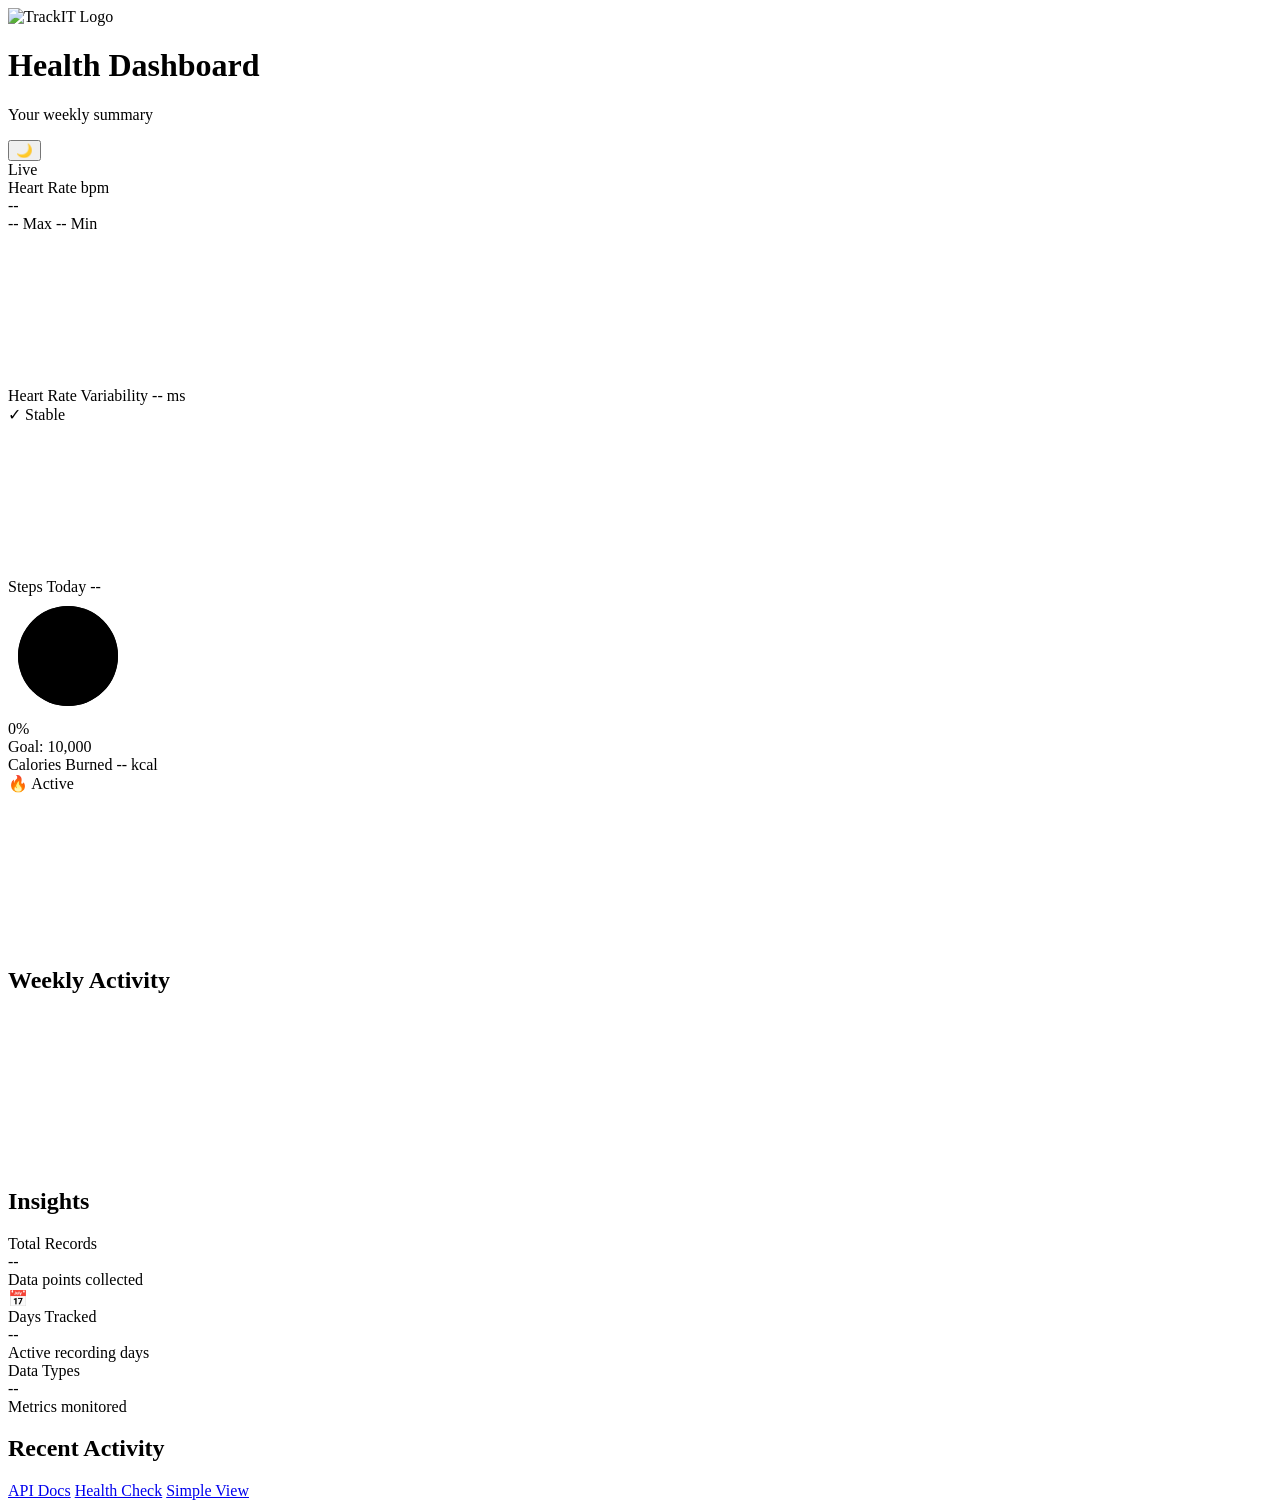
==== server/templates/dashboard.html @ 0f611f2c "feat: Add dashboard HTML, CSS, and JS files; implement dark mode toggle and chart rendering" ====
<!DOCTYPE html>
<html lang="en">
<head>
    <meta charset="UTF-8">
    <meta name="viewport" content="width=device-width, initial-scale=1.0">
    <title>TrackIT - Health Dashboard</title>
    <link rel="icon" type="image/png" href="/static/logo.png">
    <script src="https://cdn.jsdelivr.net/npm/chart.js@4.4.0/dist/chart.umd.min.js"></script>
    <link rel="stylesheet" href="/static/dashboard.css">
</head>
<body>
    <div class="app-container">
        <header class="app-header">
            <div class="header-content">
                <img src="/static/logo.png" alt="TrackIT Logo" class="header-logo">
                <div>
                    <h1>Health Dashboard</h1>
                    <p class="greeting">Your weekly summary</p>
                </div>
            </div>
            <div class="header-actions">
                <button class="theme-toggle" id="themeToggle" aria-label="Toggle dark mode">
                    <span class="theme-icon">🌙</span>
                </button>
                <div class="status-indicator">
                    <span class="status-dot"></span>
                    <span>Live</span>
                </div>
            </div>
        </header>

        <div class="metrics-grid">
            <div class="metric-card hero-card">
                <div class="metric-header">
                    <span class="metric-label">Heart Rate</span>
                    <span class="metric-unit">bpm</span>
                </div>
                <div class="metric-value" id="heartRate">--</div>
                <div class="metric-range">
                    <span id="hrMax">--</span> Max
                    <span id="hrMin">--</span> Min
                </div>
                <div class="ecg-chart-container">
                    <canvas id="ecgChart"></canvas>
                </div>
            </div>

            <div class="metric-card">
                <div class="metric-header">
                    <span class="metric-label">Heart Rate Variability</span>
                    <span class="metric-value-small" id="hrvValue">-- ms</span>
                </div>
                <div class="status-badge stable">
                    <span class="status-icon">✓</span>
                    <span id="hrvStatus">Stable</span>
                </div>
                <div class="mini-chart-container">
                    <canvas id="hrvChart"></canvas>
                </div>
            </div>

            <div class="metric-card">
                <div class="metric-header">
                    <span class="metric-label">Steps Today</span>
                    <span class="metric-value-small" id="stepsValue">--</span>
                </div>
                <div class="progress-ring">
                    <svg width="120" height="120">
                        <circle class="progress-bg" cx="60" cy="60" r="50"></circle>
                        <circle class="progress-fill" id="stepsProgress" cx="60" cy="60" r="50"></circle>
                    </svg>
                    <div class="progress-text">
                        <span id="stepsPercent">0%</span>
                    </div>
                </div>
                <div class="metric-detail" id="stepsGoal">Goal: 10,000</div>
            </div>

            <div class="metric-card">
                <div class="metric-header">
                    <span class="metric-label">Calories Burned</span>
                    <span class="metric-value-small" id="caloriesValue">-- kcal</span>
                </div>
                <div class="status-badge low">
                    <span class="status-icon">🔥</span>
                    <span id="caloriesStatus">Active</span>
                </div>
                <div class="mini-chart-container">
                    <canvas id="caloriesChart"></canvas>
                </div>
            </div>
        </div>

        <div class="weekly-section">
            <h2 class="section-title">Weekly Activity</h2>
            <div class="weekly-chart-card">
                <canvas id="weeklyChart"></canvas>
            </div>
        </div>

        <div class="insights-section">
            <h2 class="section-title">Insights</h2>
            <div class="insights-grid">
                <div class="insight-card">
                    <div class="insight-icon"></div>
                    <div class="insight-content">
                        <div class="insight-title">Total Records</div>
                        <div class="insight-value" id="totalRecords">--</div>
                        <div class="insight-detail">Data points collected</div>
                    </div>
                </div>
                <div class="insight-card">
                    <div class="insight-icon">📅</div>
                    <div class="insight-content">
                        <div class="insight-title">Days Tracked</div>
                        <div class="insight-value" id="daysTracked">--</div>
                        <div class="insight-detail">Active recording days</div>
                    </div>
                </div>
                <div class="insight-card">
                    <div class="insight-icon"></div>
                    <div class="insight-content">
                        <div class="insight-title">Data Types</div>
                        <div class="insight-value" id="dataTypes">--</div>
                        <div class="insight-detail">Metrics monitored</div>
                    </div>
                </div>
            </div>
        </div>

        <div class="recent-section">
            <h2 class="section-title">Recent Activity</h2>
            <div class="activity-list" id="activityList">
            </div>
        </div>

        <footer class="app-footer">
            <a href="/docs">API Docs</a>
            <a href="/health">Health Check</a>
            <a href="/bare">Simple View</a>
        </footer>
    </div>

    <script src="/static/dashboard.js"></script>
</body>
</html>
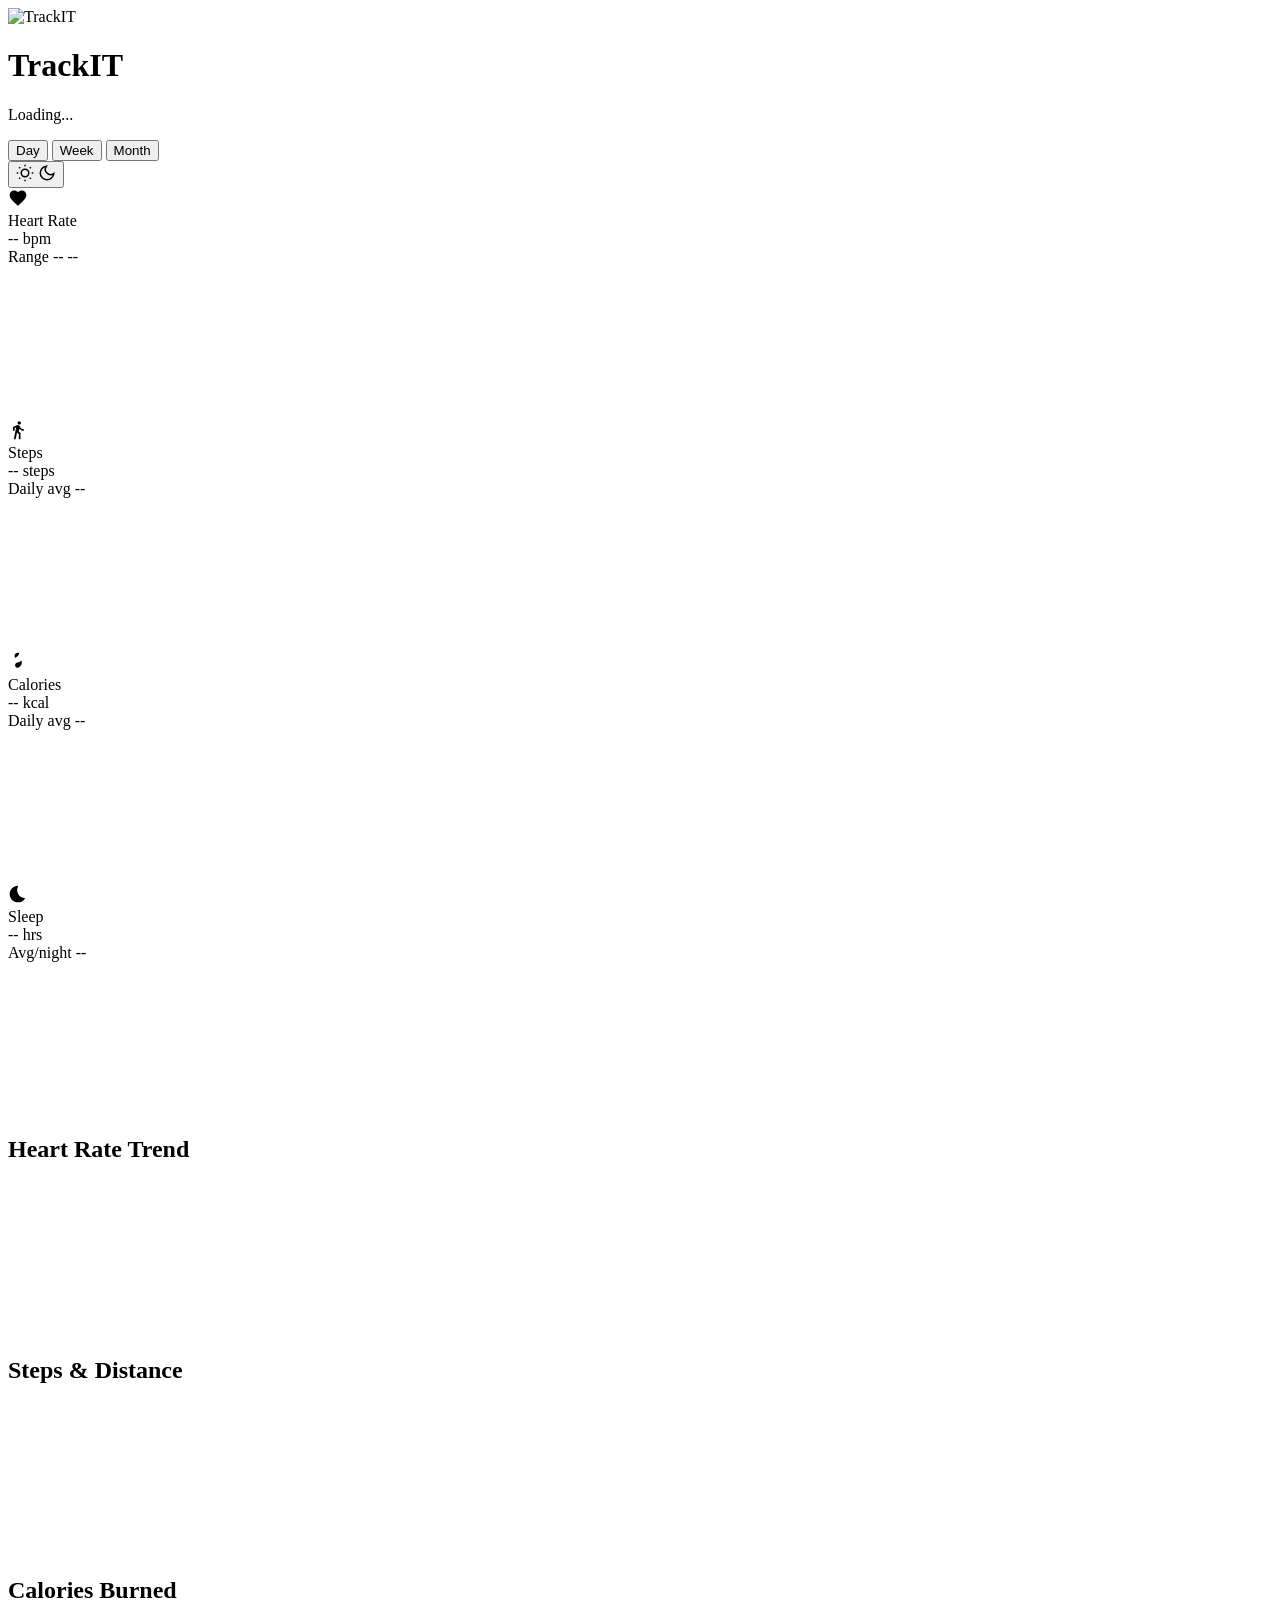
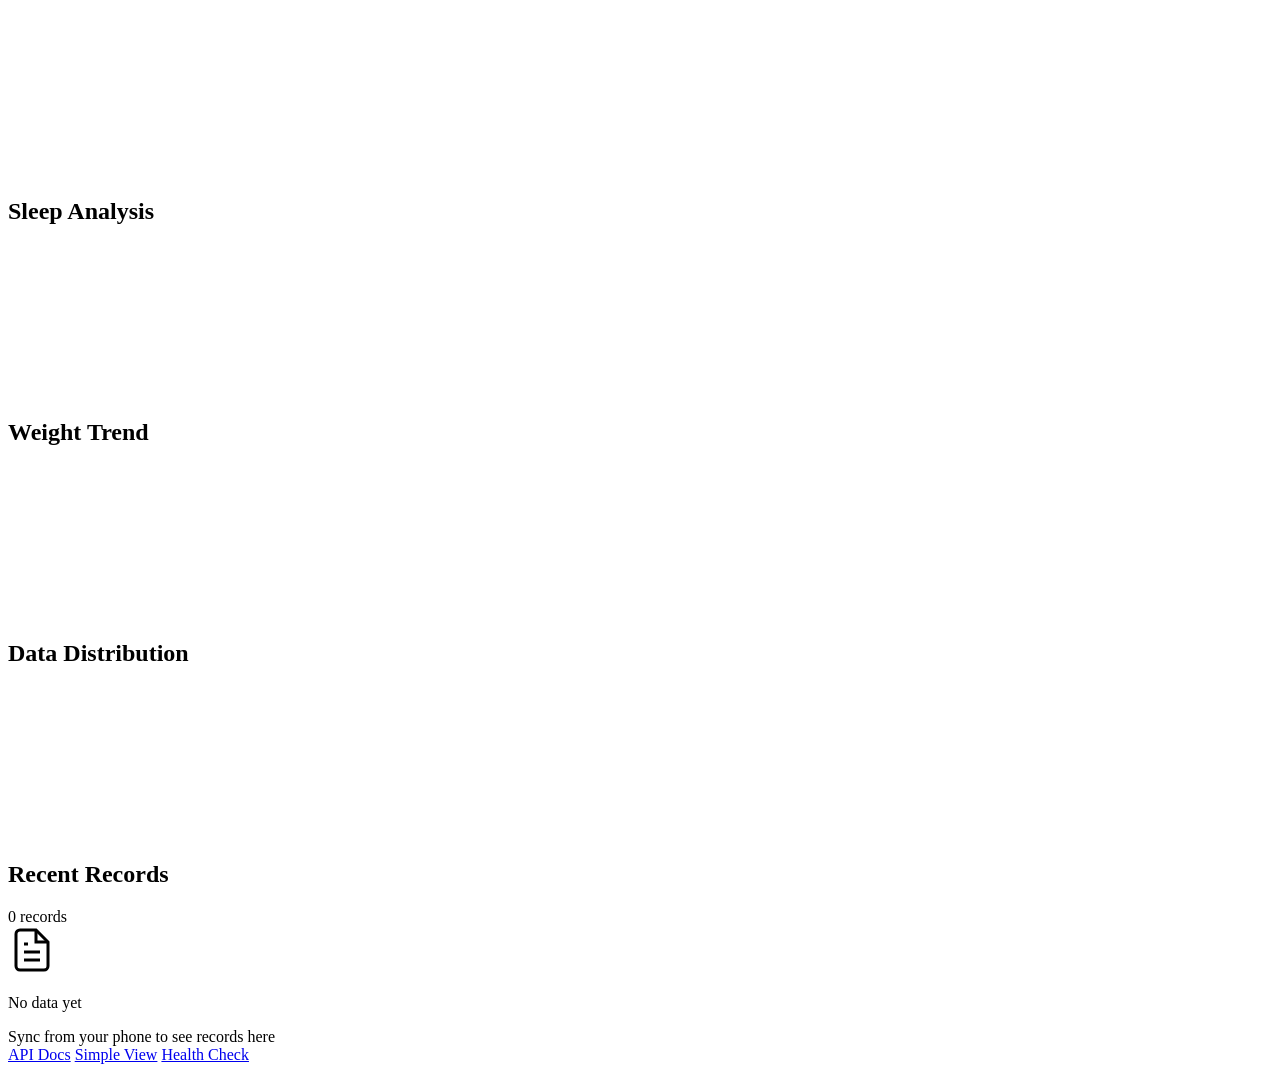
==== commit 10927689: "Refactor dashboard.js: Update color scheme, enhance chart rendering, and improve data fetching logic" ====
--- a/server/templates/dashboard.html
+++ b/server/templates/dashboard.html
@@ -3,141 +3,200 @@
 <head>
     <meta charset="UTF-8">
     <meta name="viewport" content="width=device-width, initial-scale=1.0">
-    <title>TrackIT - Health Dashboard</title>
+    <title>TrackIT - Health Observatory</title>
     <link rel="icon" type="image/png" href="/static/logo.png">
+    <link rel="preconnect" href="https://fonts.googleapis.com">
+    <link rel="preconnect" href="https://fonts.gstatic.com" crossorigin>
+    <link href="https://fonts.googleapis.com/css2?family=Space+Grotesk:wght@400;500;600;700&family=Inter:wght@400;500;600&family=JetBrains+Mono:wght@400;500;600&display=swap" rel="stylesheet">
     <script src="https://cdn.jsdelivr.net/npm/chart.js@4.4.0/dist/chart.umd.min.js"></script>
     <link rel="stylesheet" href="/static/dashboard.css">
 </head>
 <body>
     <div class="app-container">
         <header class="app-header">
-            <div class="header-content">
-                <img src="/static/logo.png" alt="TrackIT Logo" class="header-logo">
-                <div>
-                    <h1>Health Dashboard</h1>
-                    <p class="greeting">Your weekly summary</p>
-                </div>
-            </div>
-            <div class="header-actions">
-                <button class="theme-toggle" id="themeToggle" aria-label="Toggle dark mode">
-                    <span class="theme-icon">🌙</span>
+            <div class="header-left">
+                <img src="/static/logo.png" alt="TrackIT" class="header-logo">
+                <div class="header-text">
+                    <h1>TrackIT</h1>
+                    <p class="header-subtitle" id="dateRangeLabel">Loading...</p>
+                </div>
+            </div>
+            <div class="header-right">
+                <div class="range-selector" id="rangeSelector">
+                    <button class="range-btn" data-range="day">Day</button>
+                    <button class="range-btn active" data-range="week">Week</button>
+                    <button class="range-btn" data-range="month">Month</button>
+                </div>
+                <button class="theme-toggle" id="themeToggle" aria-label="Toggle theme">
+                    <svg class="icon-sun" width="18" height="18" viewBox="0 0 24 24" fill="none" stroke="currentColor" stroke-width="2">
+                        <circle cx="12" cy="12" r="5"/><path d="M12 1v2M12 21v2M4.22 4.22l1.42 1.42M18.36 18.36l1.42 1.42M1 12h2M21 12h2M4.22 19.78l1.42-1.42M18.36 5.64l1.42-1.42"/>
+                    </svg>
+                    <svg class="icon-moon" width="18" height="18" viewBox="0 0 24 24" fill="none" stroke="currentColor" stroke-width="2">
+                        <path d="M21 12.79A9 9 0 1 1 11.21 3 7 7 0 0 0 21 12.79z"/>
+                    </svg>
                 </button>
-                <div class="status-indicator">
-                    <span class="status-dot"></span>
-                    <span>Live</span>
-                </div>
             </div>
         </header>
 
-        <div class="metrics-grid">
-            <div class="metric-card hero-card">
-                <div class="metric-header">
+        <div class="metrics-row" id="metricsRow">
+            <div class="metric-card" data-type="HEART_RATE">
+                <div class="metric-top">
+                    <div class="metric-icon heart">
+                        <svg width="20" height="20" viewBox="0 0 24 24" fill="currentColor"><path d="M12 21.35l-1.45-1.32C5.4 15.36 2 12.28 2 8.5 2 5.42 4.42 3 7.5 3c1.74 0 3.41.81 4.5 2.09C13.09 3.81 14.76 3 16.5 3 19.58 3 22 5.42 22 8.5c0 3.78-3.4 6.86-8.55 11.54L12 21.35z"/></svg>
+                    </div>
                     <span class="metric-label">Heart Rate</span>
+                </div>
+                <div class="metric-value-row">
+                    <span class="metric-value" id="hrValue">--</span>
                     <span class="metric-unit">bpm</span>
                 </div>
-                <div class="metric-value" id="heartRate">--</div>
-                <div class="metric-range">
-                    <span id="hrMax">--</span> Max
-                    <span id="hrMin">--</span> Min
-                </div>
-                <div class="ecg-chart-container">
-                    <canvas id="ecgChart"></canvas>
-                </div>
-            </div>
-
-            <div class="metric-card">
-                <div class="metric-header">
-                    <span class="metric-label">Heart Rate Variability</span>
-                    <span class="metric-value-small" id="hrvValue">-- ms</span>
-                </div>
-                <div class="status-badge stable">
-                    <span class="status-icon">✓</span>
-                    <span id="hrvStatus">Stable</span>
-                </div>
-                <div class="mini-chart-container">
-                    <canvas id="hrvChart"></canvas>
-                </div>
-            </div>
-
-            <div class="metric-card">
-                <div class="metric-header">
-                    <span class="metric-label">Steps Today</span>
-                    <span class="metric-value-small" id="stepsValue">--</span>
-                </div>
-                <div class="progress-ring">
-                    <svg width="120" height="120">
-                        <circle class="progress-bg" cx="60" cy="60" r="50"></circle>
-                        <circle class="progress-fill" id="stepsProgress" cx="60" cy="60" r="50"></circle>
-                    </svg>
-                    <div class="progress-text">
-                        <span id="stepsPercent">0%</span>
-                    </div>
-                </div>
-                <div class="metric-detail" id="stepsGoal">Goal: 10,000</div>
-            </div>
-
-            <div class="metric-card">
-                <div class="metric-header">
-                    <span class="metric-label">Calories Burned</span>
-                    <span class="metric-value-small" id="caloriesValue">-- kcal</span>
-                </div>
-                <div class="status-badge low">
-                    <span class="status-icon">🔥</span>
-                    <span id="caloriesStatus">Active</span>
-                </div>
-                <div class="mini-chart-container">
+                <div class="metric-meta">
+                    <span class="metric-range-label">Range</span>
+                    <span class="metric-range-val" id="hrRange">-- --</span>
+                </div>
+                <div class="sparkline-container">
+                    <canvas id="hrSparkline"></canvas>
+                </div>
+            </div>
+
+            <div class="metric-card" data-type="STEPS">
+                <div class="metric-top">
+                    <div class="metric-icon steps">
+                        <svg width="20" height="20" viewBox="0 0 24 24" fill="currentColor"><path d="M13.5 5.5c1.1 0 2-.9 2-2s-.9-2-2-2-2 .9-2 2 .9 2 2 2zM9.8 8.9L7 23h2.1l1.8-8 2.1 2v6h2v-7.5l-2.1-2 .6-3C14.8 12 16.8 13 19 13v-2c-1.9 0-3.5-1-4.3-2.4l-1-1.6c-.4-.6-1-1-1.7-1-.3 0-.5.1-.8.1L6 8.3V13h2V9.6l1.8-.7"/></svg>
+                    </div>
+                    <span class="metric-label">Steps</span>
+                </div>
+                <div class="metric-value-row">
+                    <span class="metric-value" id="stepsValue">--</span>
+                    <span class="metric-unit">steps</span>
+                </div>
+                <div class="metric-meta">
+                    <span class="metric-range-label">Daily avg</span>
+                    <span class="metric-range-val" id="stepsAvg">--</span>
+                </div>
+                <div class="sparkline-container">
+                    <canvas id="stepsSparkline"></canvas>
+                </div>
+            </div>
+
+            <div class="metric-card" data-type="CALORIES">
+                <div class="metric-top">
+                    <div class="metric-icon calories">
+                        <svg width="20" height="20" viewBox="0 0 24 24" fill="currentColor"><path d="M11.71 19c-1.78 0-3.22-1.4-3.22-3.14 0-1.62 1.05-2.76 2.81-3.12 1.77-.36 3.6-1.21 4.62-2.58.39.89.69 1.78.69 2.58 0 3.14-2.81 6.26-4.9 6.26zM13.5 1c0 2.76-2.81 5.26-4.9 6.26-.39-.89-.69-1.78-.69-2.58C7.91 1.54 10.72 1 13.5 1z"/></svg>
+                    </div>
+                    <span class="metric-label">Calories</span>
+                </div>
+                <div class="metric-value-row">
+                    <span class="metric-value" id="caloriesValue">--</span>
+                    <span class="metric-unit">kcal</span>
+                </div>
+                <div class="metric-meta">
+                    <span class="metric-range-label">Daily avg</span>
+                    <span class="metric-range-val" id="caloriesAvg">--</span>
+                </div>
+                <div class="sparkline-container">
+                    <canvas id="caloriesSparkline"></canvas>
+                </div>
+            </div>
+
+            <div class="metric-card" data-type="SLEEP">
+                <div class="metric-top">
+                    <div class="metric-icon sleep">
+                        <svg width="20" height="20" viewBox="0 0 24 24" fill="currentColor"><path d="M12.34 2.02C6.59 1.82 2 6.42 2 12c0 5.52 4.48 10 10 10 3.71 0 6.93-2.02 8.66-5.02-7.51-.25-12.09-7.99-8.32-14.96z"/></svg>
+                    </div>
+                    <span class="metric-label">Sleep</span>
+                </div>
+                <div class="metric-value-row">
+                    <span class="metric-value" id="sleepValue">--</span>
+                    <span class="metric-unit">hrs</span>
+                </div>
+                <div class="metric-meta">
+                    <span class="metric-range-label">Avg/night</span>
+                    <span class="metric-range-val" id="sleepAvg">--</span>
+                </div>
+                <div class="sparkline-container">
+                    <canvas id="sleepSparkline"></canvas>
+                </div>
+            </div>
+        </div>
+
+        <div class="charts-grid">
+            <div class="chart-panel wide">
+                <div class="chart-header">
+                    <h2 class="chart-title">Heart Rate Trend</h2>
+                    <div class="chart-legend" id="hrLegend"></div>
+                </div>
+                <div class="chart-body">
+                    <canvas id="hrChart"></canvas>
+                </div>
+            </div>
+
+            <div class="chart-panel">
+                <div class="chart-header">
+                    <h2 class="chart-title">Steps & Distance</h2>
+                </div>
+                <div class="chart-body">
+                    <canvas id="stepsChart"></canvas>
+                </div>
+            </div>
+
+            <div class="chart-panel">
+                <div class="chart-header">
+                    <h2 class="chart-title">Calories Burned</h2>
+                </div>
+                <div class="chart-body">
                     <canvas id="caloriesChart"></canvas>
                 </div>
             </div>
+
+            <div class="chart-panel">
+                <div class="chart-header">
+                    <h2 class="chart-title">Sleep Analysis</h2>
+                </div>
+                <div class="chart-body">
+                    <canvas id="sleepChart"></canvas>
+                </div>
+            </div>
+
+            <div class="chart-panel">
+                <div class="chart-header">
+                    <h2 class="chart-title">Weight Trend</h2>
+                </div>
+                <div class="chart-body">
+                    <canvas id="weightChart"></canvas>
+                </div>
+            </div>
         </div>
 
-        <div class="weekly-section">
-            <h2 class="section-title">Weekly Activity</h2>
-            <div class="weekly-chart-card">
-                <canvas id="weeklyChart"></canvas>
-            </div>
-        </div>
-
-        <div class="insights-section">
-            <h2 class="section-title">Insights</h2>
-            <div class="insights-grid">
-                <div class="insight-card">
-                    <div class="insight-icon"></div>
-                    <div class="insight-content">
-                        <div class="insight-title">Total Records</div>
-                        <div class="insight-value" id="totalRecords">--</div>
-                        <div class="insight-detail">Data points collected</div>
-                    </div>
-                </div>
-                <div class="insight-card">
-                    <div class="insight-icon">📅</div>
-                    <div class="insight-content">
-                        <div class="insight-title">Days Tracked</div>
-                        <div class="insight-value" id="daysTracked">--</div>
-                        <div class="insight-detail">Active recording days</div>
-                    </div>
-                </div>
-                <div class="insight-card">
-                    <div class="insight-icon"></div>
-                    <div class="insight-content">
-                        <div class="insight-title">Data Types</div>
-                        <div class="insight-value" id="dataTypes">--</div>
-                        <div class="insight-detail">Metrics monitored</div>
-                    </div>
-                </div>
-            </div>
-        </div>
-
-        <div class="recent-section">
-            <h2 class="section-title">Recent Activity</h2>
-            <div class="activity-list" id="activityList">
+        <div class="bottom-grid">
+            <div class="chart-panel">
+                <div class="chart-header">
+                    <h2 class="chart-title">Data Distribution</h2>
+                </div>
+                <div class="chart-body donut-body">
+                    <canvas id="distributionChart"></canvas>
+                </div>
+            </div>
+
+            <div class="recent-panel">
+                <div class="chart-header">
+                    <h2 class="chart-title">Recent Records</h2>
+                    <span class="record-count" id="recordCount">0 records</span>
+                </div>
+                <div class="records-list" id="recordsList">
+                    <div class="empty-state">
+                        <svg width="48" height="48" viewBox="0 0 24 24" fill="none" stroke="currentColor" stroke-width="1.5"><path d="M14 2H6a2 2 0 0 0-2 2v16a2 2 0 0 0 2 2h12a2 2 0 0 0 2-2V8z"/><polyline points="14 2 14 8 20 8"/><line x1="16" y1="13" x2="8" y2="13"/><line x1="16" y1="17" x2="8" y2="17"/><polyline points="10 9 9 9 8 9"/></svg>
+                        <p>No data yet</p>
+                        <span>Sync from your phone to see records here</span>
+                    </div>
+                </div>
             </div>
         </div>
 
         <footer class="app-footer">
             <a href="/docs">API Docs</a>
+            <a href="/bare">Simple View</a>
             <a href="/health">Health Check</a>
-            <a href="/bare">Simple View</a>
         </footer>
     </div>
 
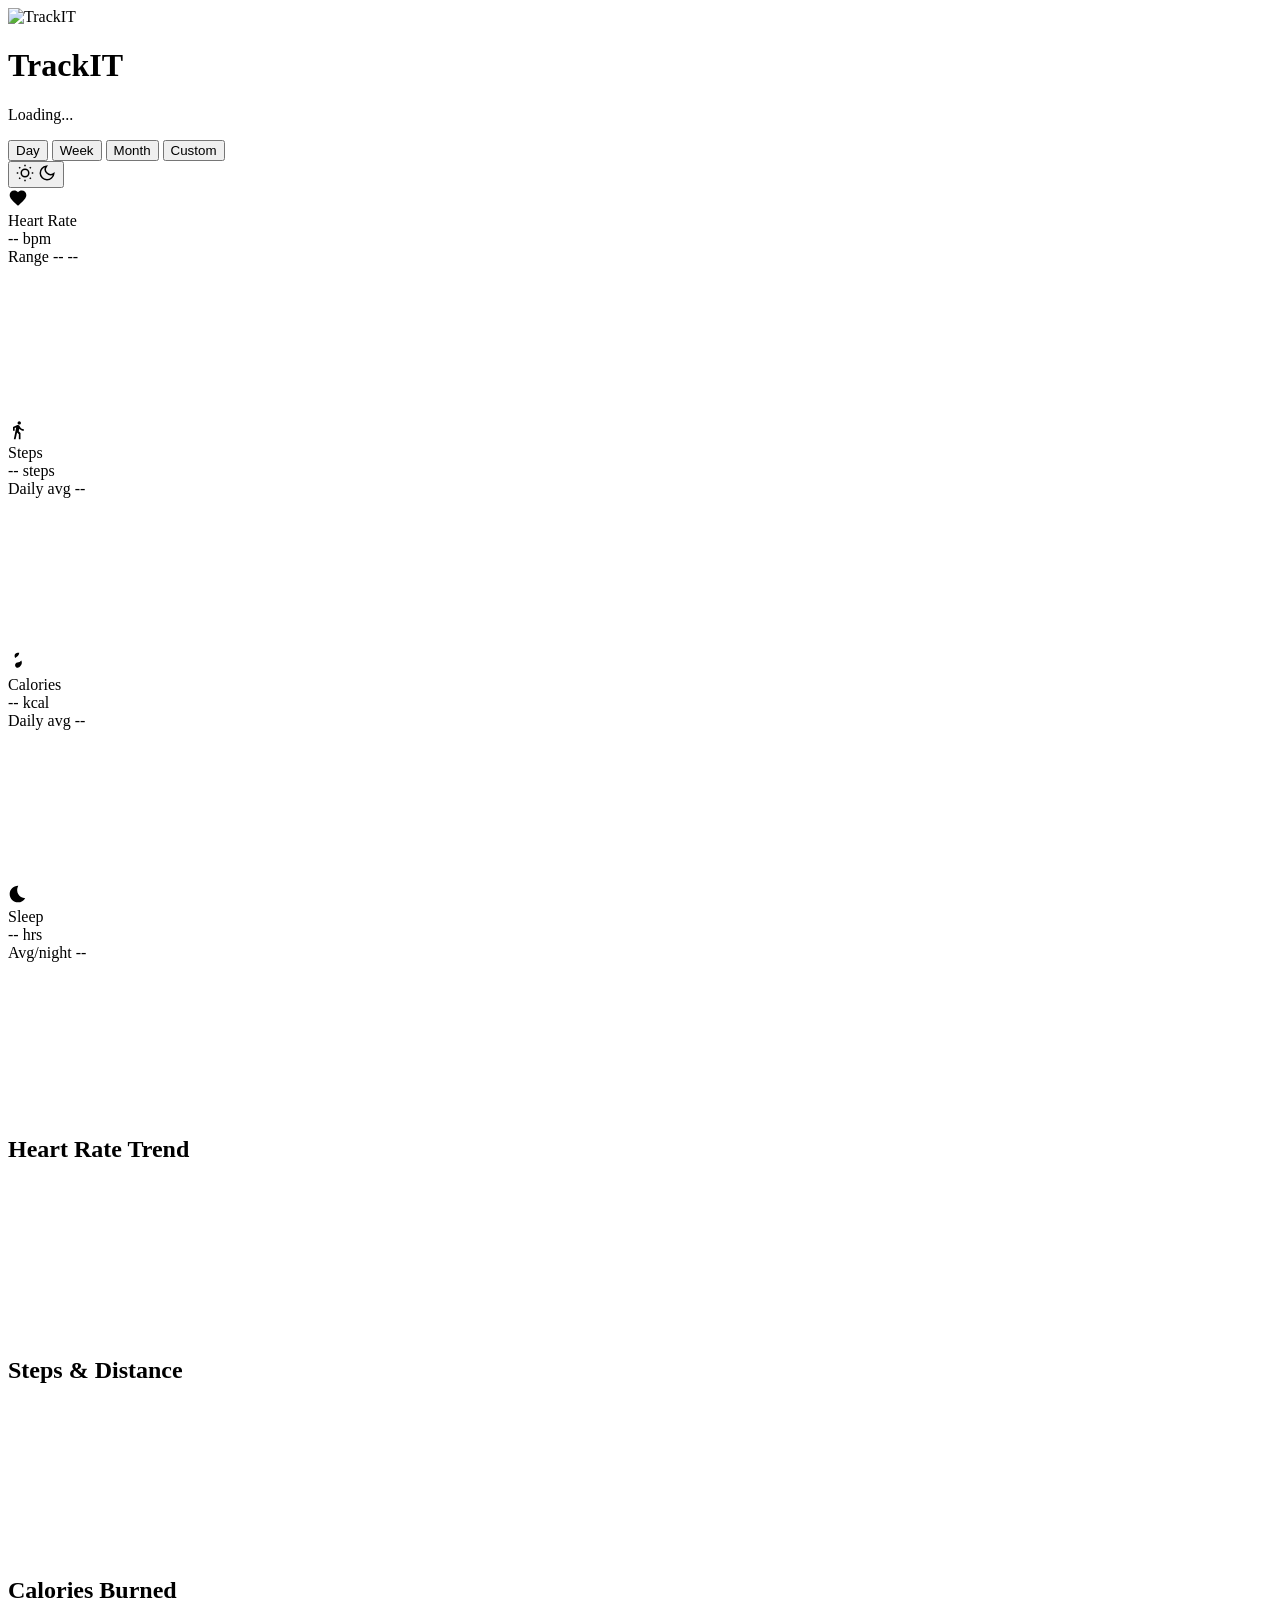
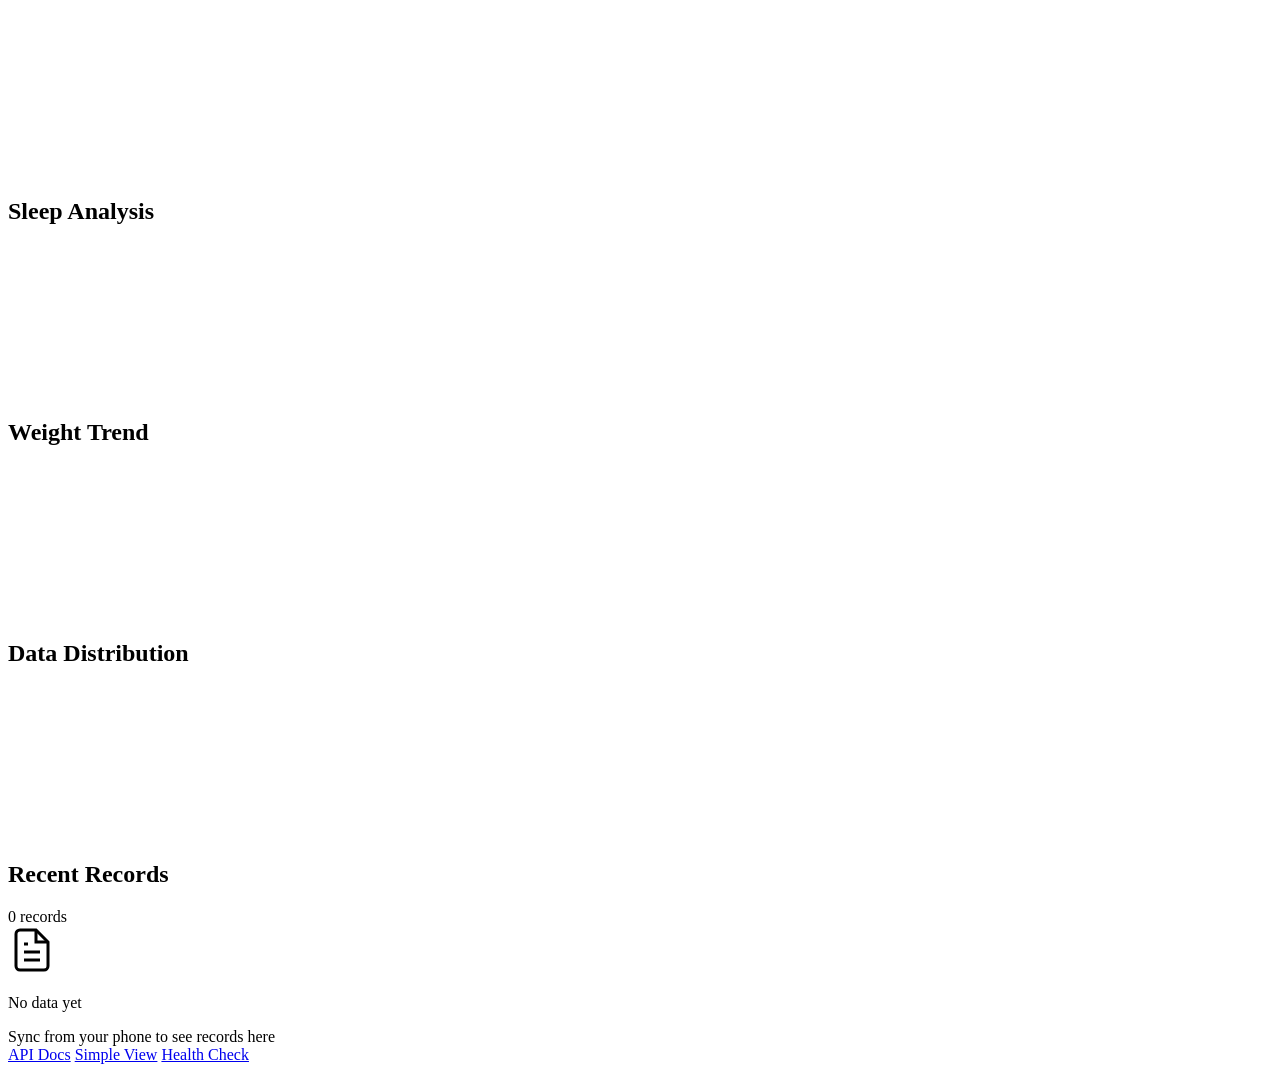
==== commit 303527f6: "feat: Add custom date range selection to dashboard; enhance date input styling and functionality" ====
--- a/server/templates/dashboard.html
+++ b/server/templates/dashboard.html
@@ -26,6 +26,12 @@
                     <button class="range-btn" data-range="day">Day</button>
                     <button class="range-btn active" data-range="week">Week</button>
                     <button class="range-btn" data-range="month">Month</button>
+                    <button class="range-btn" data-range="custom">Custom</button>
+                </div>
+                <div class="date-picker-group" id="datePickerGroup" style="display: none;">
+                    <input type="date" id="startDate" class="date-input">
+                    <span class="date-separator">to</span>
+                    <input type="date" id="endDate" class="date-input">
                 </div>
                 <button class="theme-toggle" id="themeToggle" aria-label="Toggle theme">
                     <svg class="icon-sun" width="18" height="18" viewBox="0 0 24 24" fill="none" stroke="currentColor" stroke-width="2">
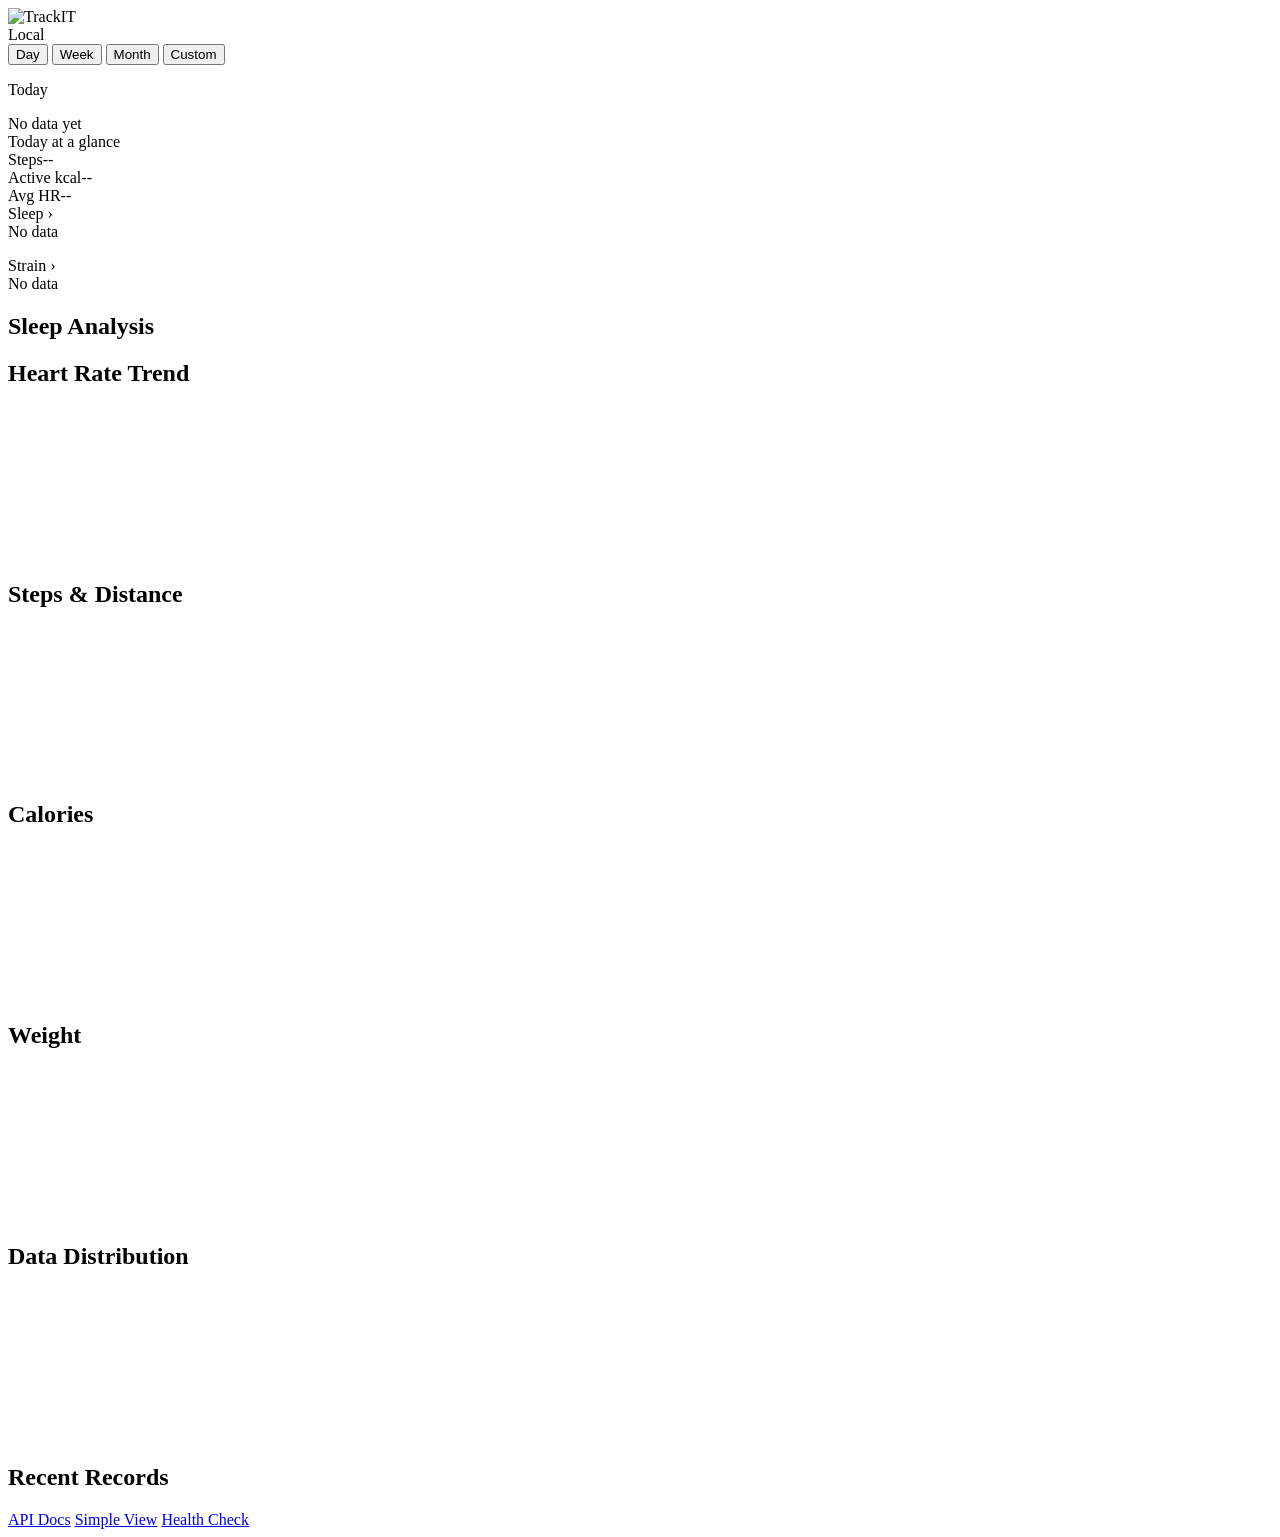
==== commit 3a0bbddb: "Implement code changes to enhance functionality and improve performance" ====
--- a/server/templates/dashboard.html
+++ b/server/templates/dashboard.html
@@ -13,191 +13,89 @@
 </head>
 <body>
     <div class="app-container">
-        <header class="app-header">
-            <div class="header-left">
-                <img src="/static/logo.png" alt="TrackIT" class="header-logo">
-                <div class="header-text">
-                    <h1>TrackIT</h1>
-                    <p class="header-subtitle" id="dateRangeLabel">Loading...</p>
-                </div>
+        <header class="topbar">
+            <div class="brand">
+                <div class="avatar"><img src="/static/logo.png" alt="TrackIT"></div>
+                <span class="pill">Local</span>
             </div>
-            <div class="header-right">
+            <div class="controls">
                 <div class="range-selector" id="rangeSelector">
                     <button class="range-btn" data-range="day">Day</button>
                     <button class="range-btn active" data-range="week">Week</button>
                     <button class="range-btn" data-range="month">Month</button>
                     <button class="range-btn" data-range="custom">Custom</button>
                 </div>
-                <div class="date-picker-group" id="datePickerGroup" style="display: none;">
+                <div class="date-picker-group" id="datePickerGroup" hidden>
                     <input type="date" id="startDate" class="date-input">
                     <span class="date-separator">to</span>
                     <input type="date" id="endDate" class="date-input">
                 </div>
-                <button class="theme-toggle" id="themeToggle" aria-label="Toggle theme">
-                    <svg class="icon-sun" width="18" height="18" viewBox="0 0 24 24" fill="none" stroke="currentColor" stroke-width="2">
-                        <circle cx="12" cy="12" r="5"/><path d="M12 1v2M12 21v2M4.22 4.22l1.42 1.42M18.36 18.36l1.42 1.42M1 12h2M21 12h2M4.22 19.78l1.42-1.42M18.36 5.64l1.42-1.42"/>
-                    </svg>
-                    <svg class="icon-moon" width="18" height="18" viewBox="0 0 24 24" fill="none" stroke="currentColor" stroke-width="2">
-                        <path d="M21 12.79A9 9 0 1 1 11.21 3 7 7 0 0 0 21 12.79z"/>
-                    </svg>
-                </button>
             </div>
         </header>
 
-        <div class="metrics-row" id="metricsRow">
-            <div class="metric-card" data-type="HEART_RATE">
-                <div class="metric-top">
-                    <div class="metric-icon heart">
-                        <svg width="20" height="20" viewBox="0 0 24 24" fill="currentColor"><path d="M12 21.35l-1.45-1.32C5.4 15.36 2 12.28 2 8.5 2 5.42 4.42 3 7.5 3c1.74 0 3.41.81 4.5 2.09C13.09 3.81 14.76 3 16.5 3 19.58 3 22 5.42 22 8.5c0 3.78-3.4 6.86-8.55 11.54L12 21.35z"/></svg>
-                    </div>
-                    <span class="metric-label">Heart Rate</span>
-                </div>
-                <div class="metric-value-row">
-                    <span class="metric-value" id="hrValue">--</span>
-                    <span class="metric-unit">bpm</span>
-                </div>
-                <div class="metric-meta">
-                    <span class="metric-range-label">Range</span>
-                    <span class="metric-range-val" id="hrRange">-- --</span>
-                </div>
-                <div class="sparkline-container">
-                    <canvas id="hrSparkline"></canvas>
-                </div>
+        <p class="dateline"><span id="dateLine">Today</span><span class="dot-sep"></span><span id="recordStats"></span></p>
+
+        <section class="card balance">
+            <div class="balance-rings" id="balanceRings"></div>
+            <div class="balance-stats">
+                <div class="balance-status" id="balanceStatus">No data yet</div>
+                <div class="balance-sub">Today at a glance</div>
+                <div class="mini-stat"><span class="mdot" style="background:#2FE0A8"></span>Steps<span class="mval" id="miniSteps">--</span></div>
+                <div class="mini-stat"><span class="mdot" style="background:#F6915A"></span>Active kcal<span class="mval" id="miniCal">--</span></div>
+                <div class="mini-stat"><span class="mdot" style="background:#7C8CF8"></span>Avg HR<span class="mval" id="miniHr">--</span></div>
             </div>
+        </section>
 
-            <div class="metric-card" data-type="STEPS">
-                <div class="metric-top">
-                    <div class="metric-icon steps">
-                        <svg width="20" height="20" viewBox="0 0 24 24" fill="currentColor"><path d="M13.5 5.5c1.1 0 2-.9 2-2s-.9-2-2-2-2 .9-2 2 .9 2 2 2zM9.8 8.9L7 23h2.1l1.8-8 2.1 2v6h2v-7.5l-2.1-2 .6-3C14.8 12 16.8 13 19 13v-2c-1.9 0-3.5-1-4.3-2.4l-1-1.6c-.4-.6-1-1-1.7-1-.3 0-.5.1-.8.1L6 8.3V13h2V9.6l1.8-.7"/></svg>
-                    </div>
-                    <span class="metric-label">Steps</span>
-                </div>
-                <div class="metric-value-row">
-                    <span class="metric-value" id="stepsValue">--</span>
-                    <span class="metric-unit">steps</span>
-                </div>
-                <div class="metric-meta">
-                    <span class="metric-range-label">Daily avg</span>
-                    <span class="metric-range-val" id="stepsAvg">--</span>
-                </div>
-                <div class="sparkline-container">
-                    <canvas id="stepsSparkline"></canvas>
-                </div>
+        <section class="scores">
+            <div class="card score-card" id="sleepCard">
+                <div class="score-title">Sleep <span class="chev">›</span></div>
+                <div class="gauge-wrap" id="sleepGauge"></div>
+                <div class="score-status" id="sleepStatus">No data</div>
+                <p class="score-insight" id="sleepInsight"></p>
             </div>
+            <div class="card score-card" id="strainCard">
+                <div class="score-title">Strain <span class="chev">›</span></div>
+                <div class="gauge-wrap" id="strainGauge"></div>
+                <div class="score-status" id="strainStatus">No data</div>
+                <p class="score-insight" id="strainInsight"></p>
+            </div>
+        </section>
 
-            <div class="metric-card" data-type="CALORIES">
-                <div class="metric-top">
-                    <div class="metric-icon calories">
-                        <svg width="20" height="20" viewBox="0 0 24 24" fill="currentColor"><path d="M11.71 19c-1.78 0-3.22-1.4-3.22-3.14 0-1.62 1.05-2.76 2.81-3.12 1.77-.36 3.6-1.21 4.62-2.58.39.89.69 1.78.69 2.58 0 3.14-2.81 6.26-4.9 6.26zM13.5 1c0 2.76-2.81 5.26-4.9 6.26-.39-.89-.69-1.78-.69-2.58C7.91 1.54 10.72 1 13.5 1z"/></svg>
-                    </div>
-                    <span class="metric-label">Calories</span>
-                </div>
-                <div class="metric-value-row">
-                    <span class="metric-value" id="caloriesValue">--</span>
-                    <span class="metric-unit">kcal</span>
-                </div>
-                <div class="metric-meta">
-                    <span class="metric-range-label">Daily avg</span>
-                    <span class="metric-range-val" id="caloriesAvg">--</span>
-                </div>
-                <div class="sparkline-container">
-                    <canvas id="caloriesSparkline"></canvas>
-                </div>
+        <section class="card panel wide">
+            <div class="panel-head"><h2>Sleep Analysis</h2><span class="panel-sub" id="sleepSpan"></span></div>
+            <div id="hypno"></div>
+            <div class="axis" id="hypnoAxis"></div>
+            <div id="stageRows"></div>
+        </section>
+
+        <section class="card panel wide">
+            <div class="panel-head"><h2>Heart Rate Trend</h2></div>
+            <div class="chart-body tall"><canvas id="hrChart"></canvas></div>
+        </section>
+
+        <section class="grid2">
+            <div class="card panel">
+                <div class="panel-head"><h2>Steps &amp; Distance</h2></div>
+                <div class="chart-body"><canvas id="stepsChart"></canvas></div>
             </div>
+            <div class="card panel">
+                <div class="panel-head"><h2>Calories</h2></div>
+                <div class="chart-body"><canvas id="caloriesChart"></canvas></div>
+            </div>
+            <div class="card panel">
+                <div class="panel-head"><h2>Weight</h2></div>
+                <div class="chart-body"><canvas id="weightChart"></canvas></div>
+            </div>
+            <div class="card panel">
+                <div class="panel-head"><h2>Data Distribution</h2></div>
+                <div class="chart-body"><canvas id="distributionChart"></canvas></div>
+            </div>
+        </section>
 
-            <div class="metric-card" data-type="SLEEP">
-                <div class="metric-top">
-                    <div class="metric-icon sleep">
-                        <svg width="20" height="20" viewBox="0 0 24 24" fill="currentColor"><path d="M12.34 2.02C6.59 1.82 2 6.42 2 12c0 5.52 4.48 10 10 10 3.71 0 6.93-2.02 8.66-5.02-7.51-.25-12.09-7.99-8.32-14.96z"/></svg>
-                    </div>
-                    <span class="metric-label">Sleep</span>
-                </div>
-                <div class="metric-value-row">
-                    <span class="metric-value" id="sleepValue">--</span>
-                    <span class="metric-unit">hrs</span>
-                </div>
-                <div class="metric-meta">
-                    <span class="metric-range-label">Avg/night</span>
-                    <span class="metric-range-val" id="sleepAvg">--</span>
-                </div>
-                <div class="sparkline-container">
-                    <canvas id="sleepSparkline"></canvas>
-                </div>
-            </div>
-        </div>
-
-        <div class="charts-grid">
-            <div class="chart-panel wide">
-                <div class="chart-header">
-                    <h2 class="chart-title">Heart Rate Trend</h2>
-                    <div class="chart-legend" id="hrLegend"></div>
-                </div>
-                <div class="chart-body">
-                    <canvas id="hrChart"></canvas>
-                </div>
-            </div>
-
-            <div class="chart-panel">
-                <div class="chart-header">
-                    <h2 class="chart-title">Steps & Distance</h2>
-                </div>
-                <div class="chart-body">
-                    <canvas id="stepsChart"></canvas>
-                </div>
-            </div>
-
-            <div class="chart-panel">
-                <div class="chart-header">
-                    <h2 class="chart-title">Calories Burned</h2>
-                </div>
-                <div class="chart-body">
-                    <canvas id="caloriesChart"></canvas>
-                </div>
-            </div>
-
-            <div class="chart-panel">
-                <div class="chart-header">
-                    <h2 class="chart-title">Sleep Analysis</h2>
-                </div>
-                <div class="chart-body">
-                    <canvas id="sleepChart"></canvas>
-                </div>
-            </div>
-
-            <div class="chart-panel">
-                <div class="chart-header">
-                    <h2 class="chart-title">Weight Trend</h2>
-                </div>
-                <div class="chart-body">
-                    <canvas id="weightChart"></canvas>
-                </div>
-            </div>
-        </div>
-
-        <div class="bottom-grid">
-            <div class="chart-panel">
-                <div class="chart-header">
-                    <h2 class="chart-title">Data Distribution</h2>
-                </div>
-                <div class="chart-body donut-body">
-                    <canvas id="distributionChart"></canvas>
-                </div>
-            </div>
-
-            <div class="recent-panel">
-                <div class="chart-header">
-                    <h2 class="chart-title">Recent Records</h2>
-                    <span class="record-count" id="recordCount">0 records</span>
-                </div>
-                <div class="records-list" id="recordsList">
-                    <div class="empty-state">
-                        <svg width="48" height="48" viewBox="0 0 24 24" fill="none" stroke="currentColor" stroke-width="1.5"><path d="M14 2H6a2 2 0 0 0-2 2v16a2 2 0 0 0 2 2h12a2 2 0 0 0 2-2V8z"/><polyline points="14 2 14 8 20 8"/><line x1="16" y1="13" x2="8" y2="13"/><line x1="16" y1="17" x2="8" y2="17"/><polyline points="10 9 9 9 8 9"/></svg>
-                        <p>No data yet</p>
-                        <span>Sync from your phone to see records here</span>
-                    </div>
-                </div>
-            </div>
-        </div>
+        <section class="card panel wide">
+            <div class="panel-head"><h2>Recent Records</h2><span class="panel-sub" id="recordCount"></span></div>
+            <div class="records-list" id="recordsList"></div>
+        </section>
 
         <footer class="app-footer">
             <a href="/docs">API Docs</a>
